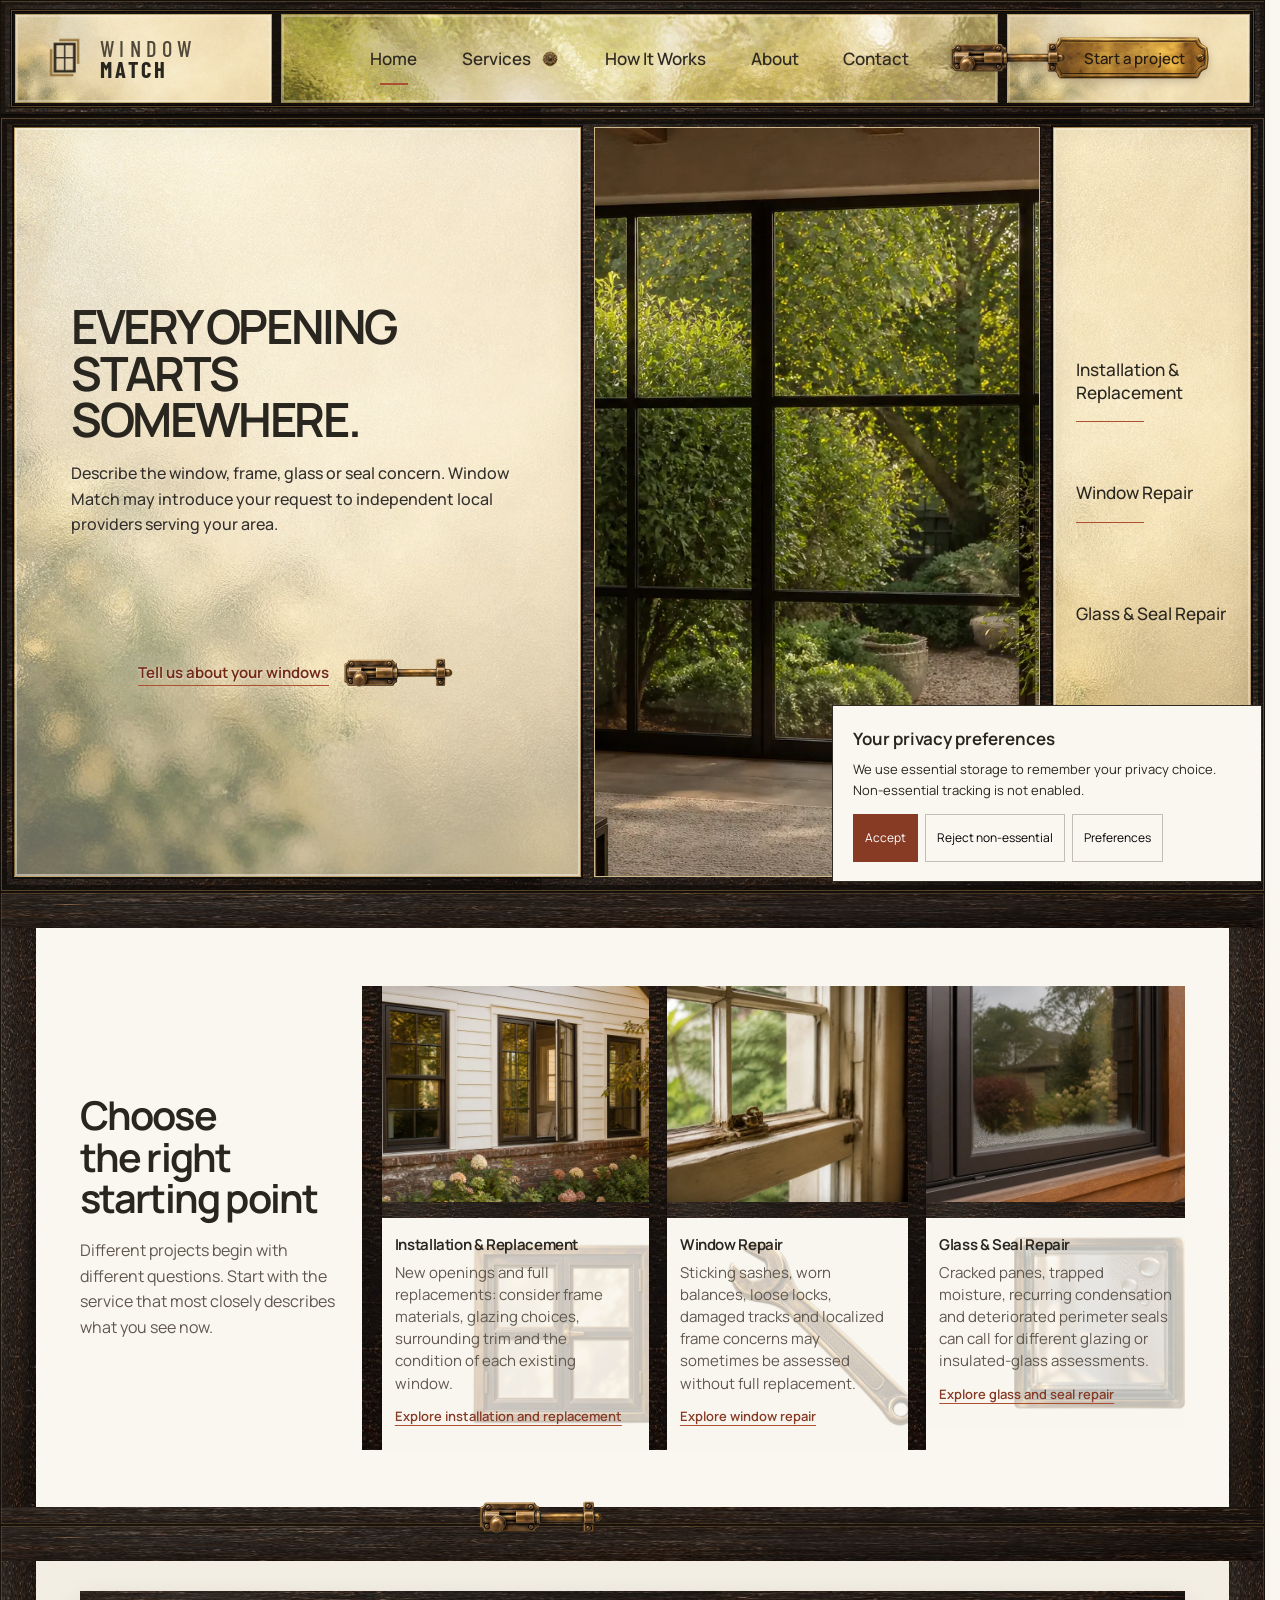
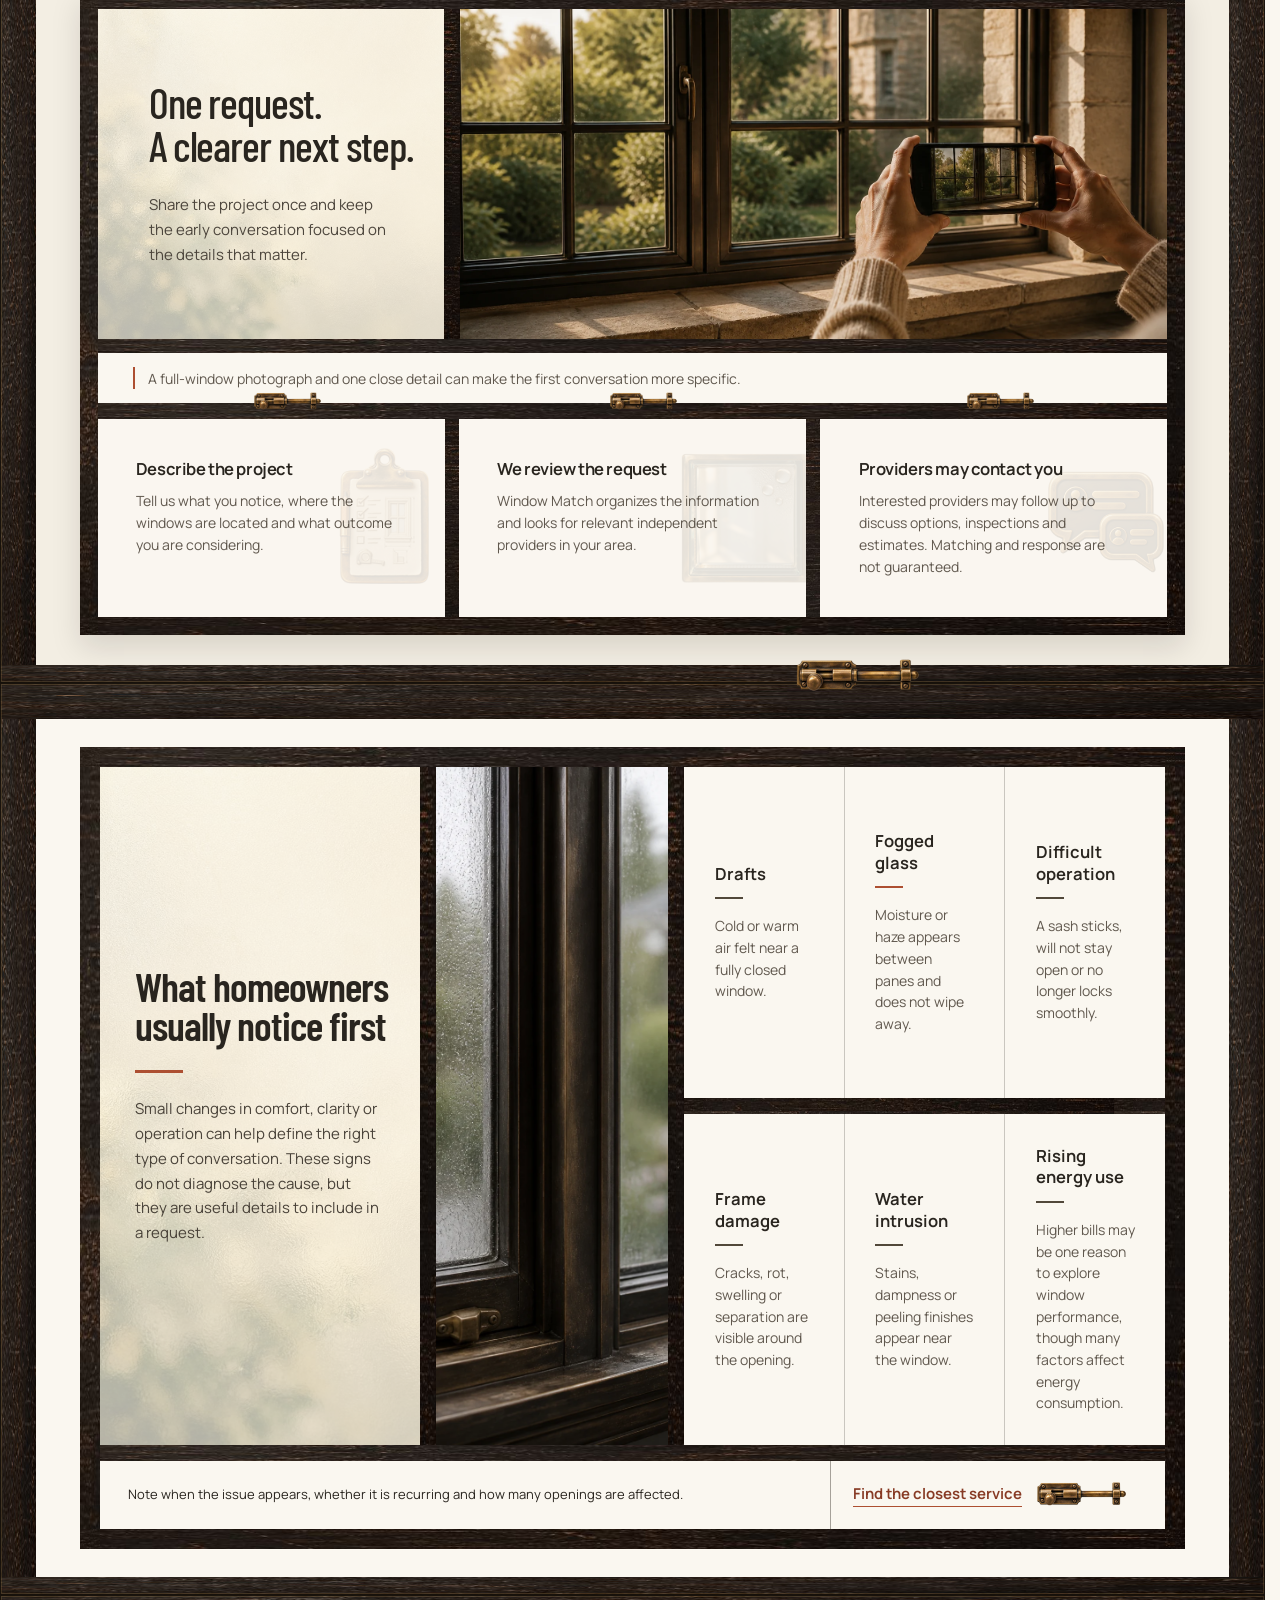
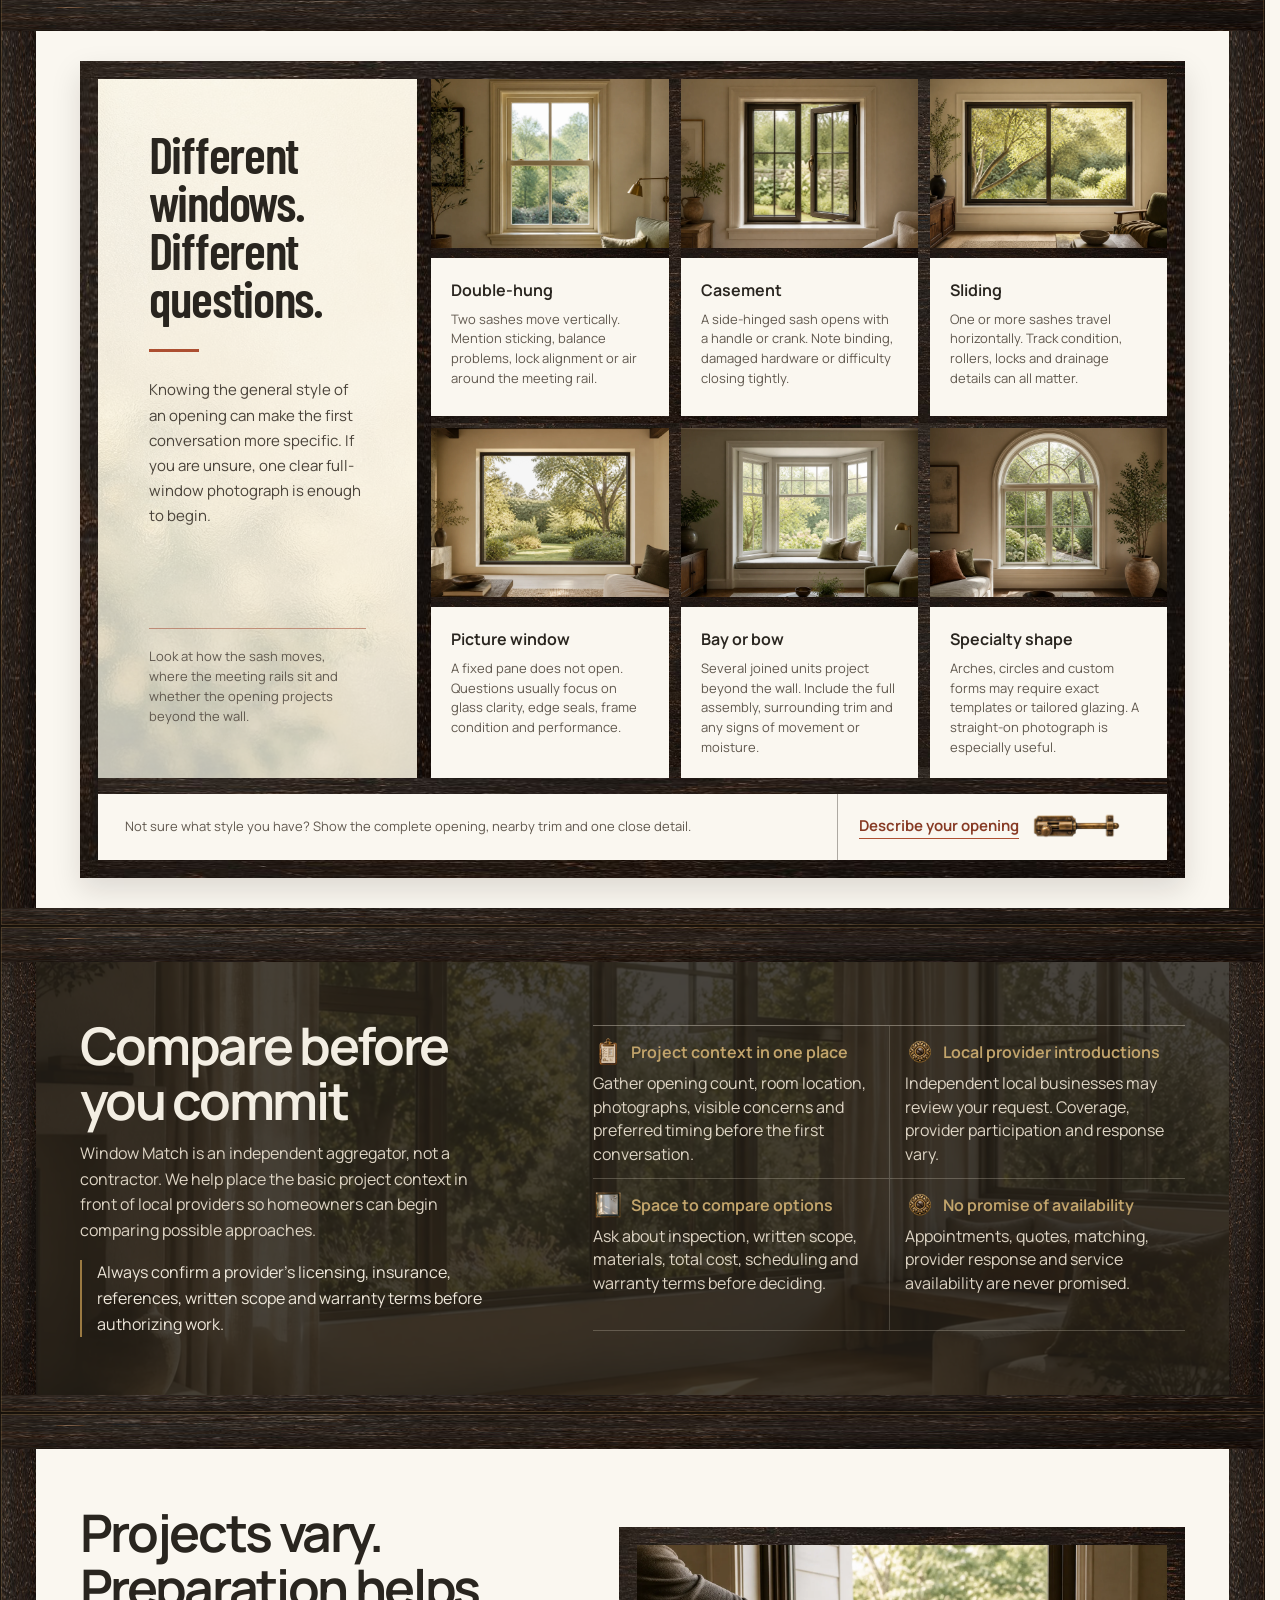
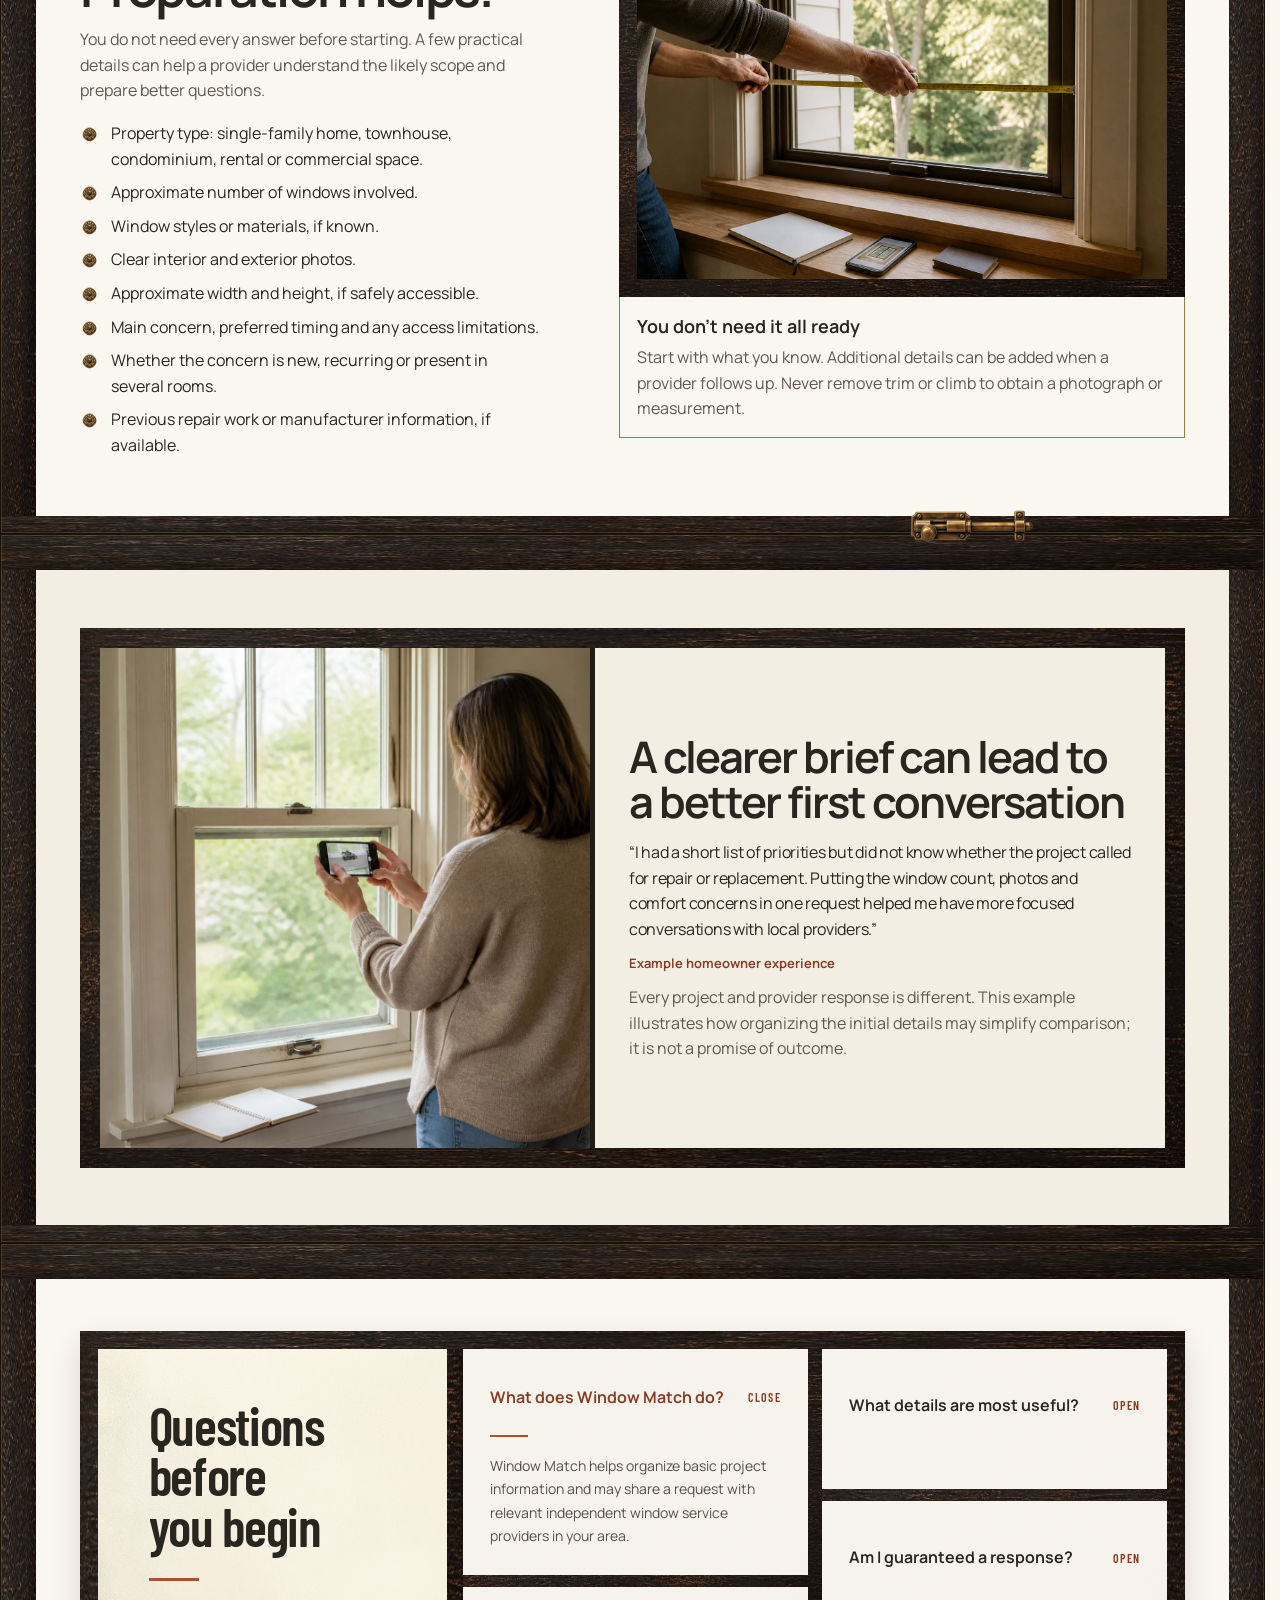
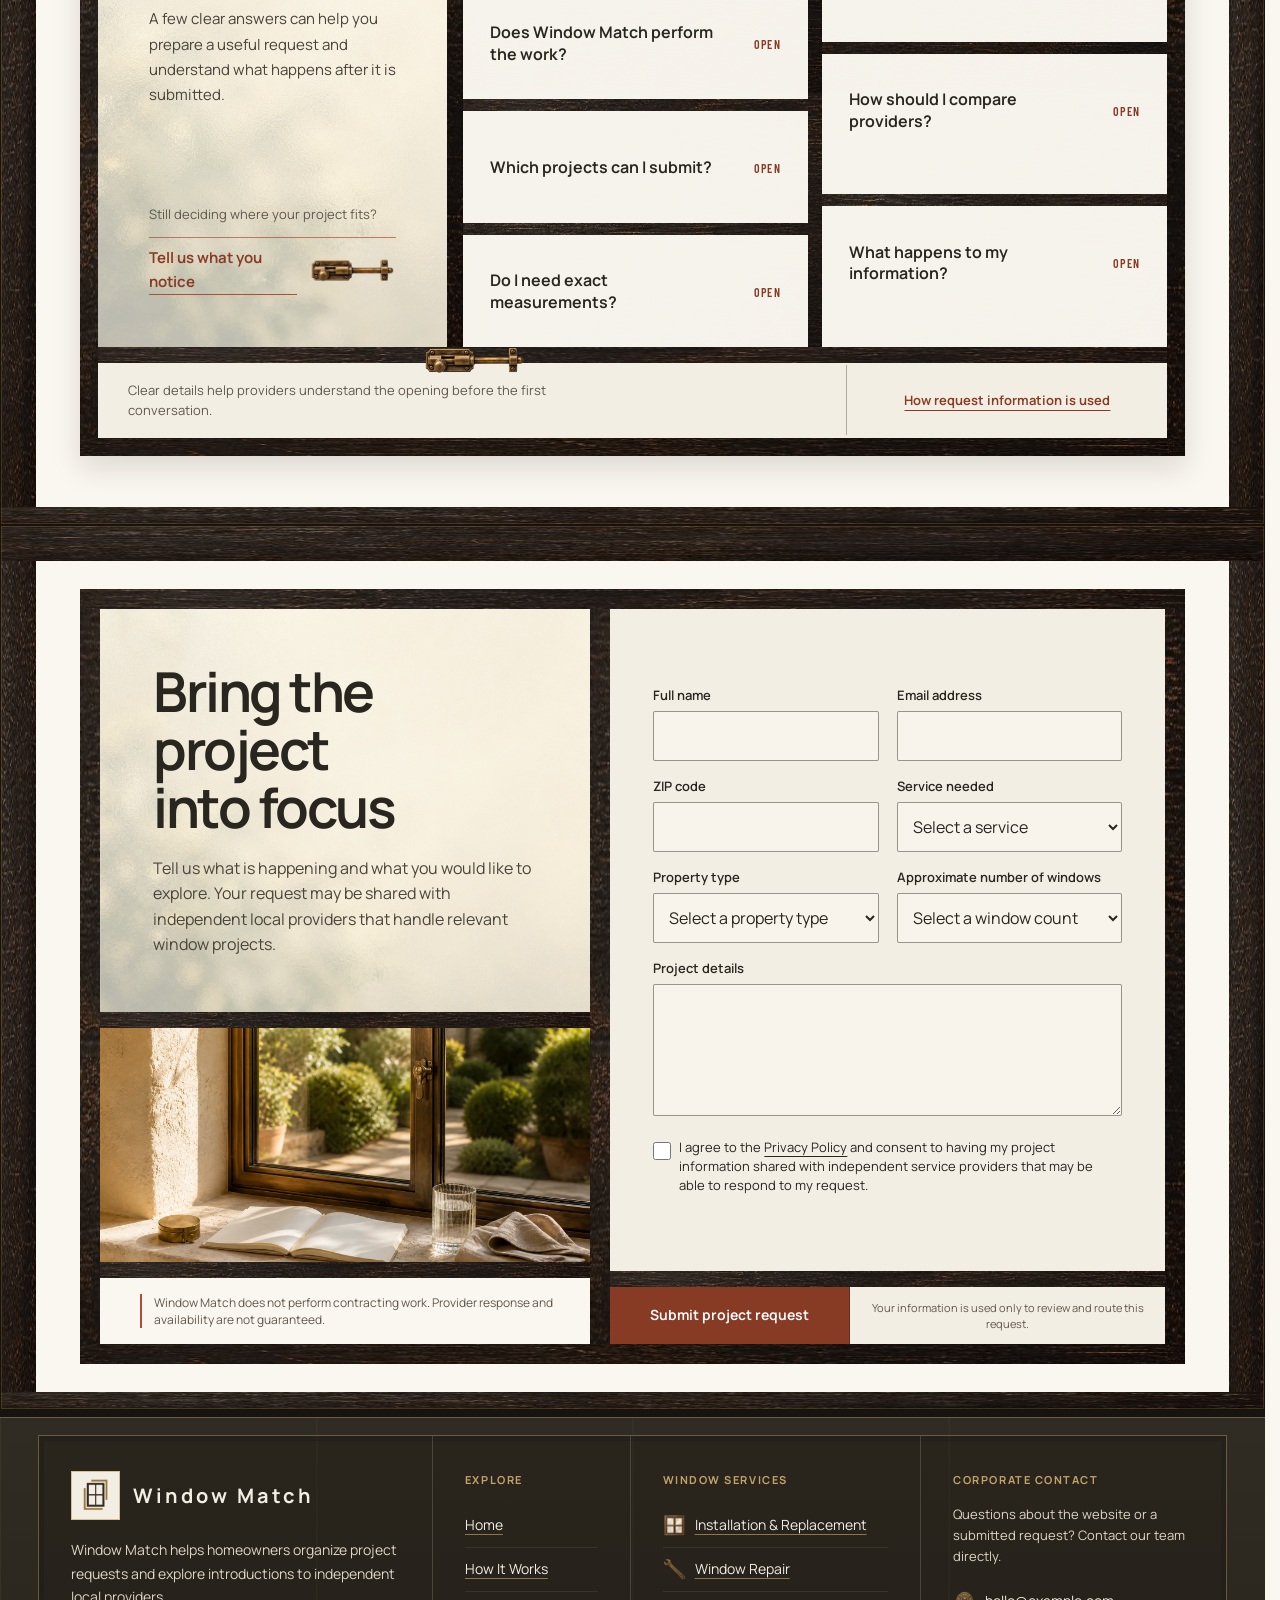
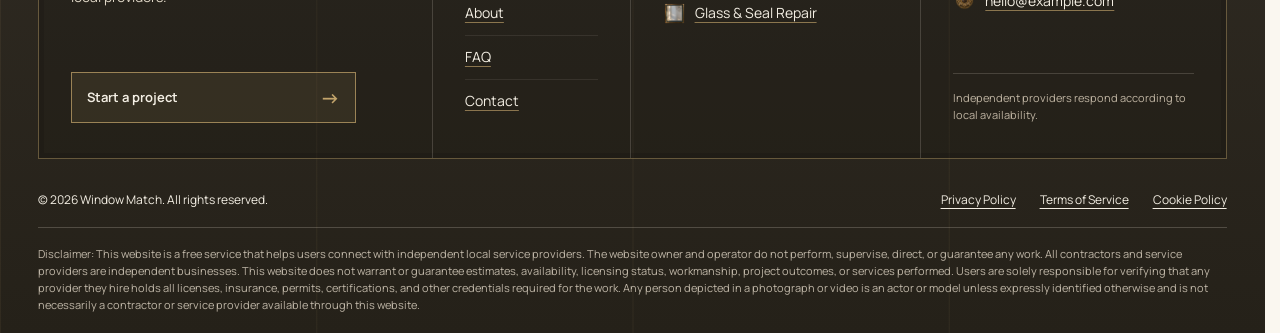
==== index.html @ cc78020c "init" ====
<!doctype html>
<html lang="en">
<head>
  <meta charset="utf-8">
  <meta name="viewport" content="width=device-width, initial-scale=1">
  <meta name="theme-color" content="#faf7f0">
  <title>Window Match | Independent Local Window Project Introductions</title>
  <meta name="description" content="Describe your window installation, repair, glass or seal project and explore introductions to independent local service providers.">
  <meta property="og:type" content="website">
  <meta property="og:title" content="Window Match | Every opening starts somewhere.">
  <meta property="og:description" content="Describe a window project and explore independent local provider introductions.">
  <meta property="og:image" content="img/common/social-card.webp">
  <meta name="twitter:card" content="summary_large_image">
  <meta name="twitter:title" content="Window Match | Every opening starts somewhere.">
  <meta name="twitter:description" content="Describe a window project and explore independent local provider introductions.">
  <meta name="twitter:image" content="img/common/social-card.webp">
  <link rel="preload" href="img/home/hero-window-wall-generated.webp" as="image" fetchpriority="high">
  <link rel="icon" href="img/common/logo-window-match-mark-generated.png" type="image/png">
  <link rel="stylesheet" href="css/bundle.css?v=20260826-10">
  <script src="config/site-config.js?v=20260826-17"></script>
  <script src="js/main.js?v=20260826-17" defer></script>
  <script src="js/animations.js" defer></script>
</head>
<body class="home-page">
  <a class="skip-link" href="#main-content">Skip to content</a>
  <header class="site-header">
    <div class="header-frame">
      <a class="wordmark" href="index.html" aria-label="Window Match home"><img class="wordmark-mark" src="img/common/logo-window-match-mark-generated.png" width="256" height="256" alt="" aria-hidden="true"><span class="wordmark-text"><span>WINDOW</span><span>MATCH</span></span></a>
      <nav class="header-nav" aria-label="Main navigation">
        <a href="index.html" aria-current="page">Home</a>
        <a href="#services">Services</a>
        <a href="#how-it-works">How It Works</a>
        <a href="#about">About</a>
        <a href="#contact">Contact</a>
      </nav>
      <div class="header-project"><a class="project-tab" href="#contact">Start a project<span class="latch" aria-hidden="true"></span></a></div>
      <button class="menu-toggle" type="button" aria-expanded="false" aria-controls="mobile-menu" aria-label="Open or close navigation menu"><span class="menu-label">Menu</span><span class="menu-mark" aria-hidden="true"></span></button>
    </div>
  </header>
  <div id="mobile-menu" class="mobile-menu" hidden>
    <nav aria-label="Mobile navigation">
      <a href="index.html" aria-current="page">Home</a>
      <a href="window-installation-replacement.html">Installation &amp; Replacement</a>
      <a href="window-repair.html">Window Repair</a>
      <a href="glass-seal-repair.html">Glass &amp; Seal Repair</a>
      <a href="#how-it-works">How It Works</a>
      <a href="#about">About</a>
      <a href="#contact">Contact</a>
    </nav>
    <a class="architectural-link" href="#contact"><span class="link-label">Tell us about your windows</span><span class="latch" aria-hidden="true"></span></a>
    <p class="mobile-menu-note">Independent providers. Availability varies by location.</p>
  </div>
  <main id="main-content">
    <section class="home-hero" aria-labelledby="home-hero-title">
      <div class="hero-transom"><img src="img/home/hero-window-wall-generated.webp" width="1536" height="1024" alt="" aria-hidden="true"></div>
      <div class="hero-copy pane--frosted">
        <h1 id="home-hero-title" class="hero-title">Every opening starts somewhere.</h1>
        <p class="hero-description">Describe the window, frame, glass or seal concern. Window Match may introduce your request to independent local providers serving your area.</p>
        <a class="architectural-link hero-cta" href="#contact"><span class="link-label">Tell us about your windows</span><span class="latch" aria-hidden="true"></span></a>
      </div>
      <figure class="hero-photograph"><img src="img/home/hero-window-wall-generated.webp" width="1536" height="1024" alt="Warm residential living room with a broad bronze-framed window wall overlooking a leafy garden" fetchpriority="high"></figure>
      <aside class="hero-services" aria-label="Window project services">
        <a class="hero-service" href="window-installation-replacement.html"><strong>Installation &amp; Replacement</strong><span>Explore new windows, full replacements and openings created during a renovation.</span></a>
        <a class="hero-service" href="window-repair.html"><strong>Window Repair</strong><span>Find help for difficult operation, damaged frames, sashes, locks and hardware.</span></a>
        <a class="hero-service" href="glass-seal-repair.html"><strong>Glass &amp; Seal Repair</strong><span>Explore options for cracked panes, fogged insulated glass and failed seals.</span></a>
        <p class="hero-disclosure">Independent providers. Availability varies by location.</p>
      </aside>
    </section>

    <section id="services" class="editorial-section" aria-labelledby="services-title">
      <div class="container reveal-on-scroll">
        <div class="section-heading">
          <h2 id="services-title" class="section-title">Choose the right starting point</h2>
          <p class="section-intro">Different projects begin with different questions. Start with the service that most closely describes what you see now.</p>
        </div>
        <div class="service-panes">
          <article class="service-pane"><img src="img/services/installation-hero-generated.webp" width="1536" height="1024" alt="Newly installed residential windows with dark frames, finished exterior trim and an open casement sash" loading="lazy"><div class="service-pane-body"><h3>Installation &amp; Replacement</h3><p>New openings and full replacements: consider frame materials, glazing choices, surrounding trim and the condition of each existing window.</p><a class="text-link" href="window-installation-replacement.html">Explore installation and replacement</a></div></article>
          <article class="service-pane"><img src="img/services/repair-hero-generated.webp" width="1536" height="1024" alt="Existing painted timber window sash with worn operating hardware and an aged brass latch" loading="lazy"><div class="service-pane-body"><h3>Window Repair</h3><p>Sticking sashes, worn balances, loose locks, damaged tracks and localized frame concerns may sometimes be assessed without full replacement.</p><a class="text-link" href="window-repair.html">Explore window repair</a></div></article>
          <article class="service-pane"><img src="img/services/glass-hero-generated.webp" width="1536" height="1024" alt="Residential insulated glass unit with visible condensation and moisture along the lower window seal" loading="lazy"><div class="service-pane-body"><h3>Glass &amp; Seal Repair</h3><p>Cracked panes, trapped moisture, recurring condensation and deteriorated perimeter seals can call for different glazing or insulated-glass assessments.</p><a class="text-link" href="glass-seal-repair.html">Explore glass and seal repair</a></div></article>
        </div>
      </div>
      <span class="section-frame-hardware section-frame-hardware--services latch" aria-hidden="true"></span>
    </section>

    <section id="how-it-works" class="editorial-section process-section" aria-labelledby="process-title">
      <div class="container process-layout process-window reveal-on-scroll">
        <div class="process-intro"><h2 id="process-title" class="section-title"><span>One request.</span><span>A clearer next step.</span></h2><p class="section-intro">Share the project once and keep the early conversation focused on the details that matter.</p></div>
        <figure class="process-photo"><img src="img/home/process-window-documentation-generated.webp" width="1885" height="834" alt="Homeowner holding a smartphone horizontally while photographing a dark bronze residential window opening" loading="lazy"></figure>
        <p class="process-context-note">A full-window photograph and one close detail can make the first conversation more specific.</p>
        <div class="process-stages">
          <article class="process-stage"><h3>Describe the project</h3><p>Tell us what you notice, where the windows are located and what outcome you are considering.</p></article>
          <article class="process-stage"><h3>We review the request</h3><p>Window Match organizes the information and looks for relevant independent providers in your area.</p></article>
          <article class="process-stage"><h3>Providers may contact you</h3><p>Interested providers may follow up to discuss options, inspections and estimates. Matching and response are not guaranteed.</p></article>
          <span class="process-hardware process-hardware--one latch" aria-hidden="true"></span><span class="process-hardware process-hardware--two latch" aria-hidden="true"></span><span class="process-hardware process-hardware--three latch" aria-hidden="true"></span>
        </div>
      </div>
      <span class="section-frame-hardware section-frame-hardware--process latch" aria-hidden="true"></span>
    </section>

    <section class="editorial-section concern-section" aria-labelledby="concerns-title">
      <div class="container concern-window reveal-on-scroll">
        <div class="concern-lead"><h2 id="concerns-title" class="section-title"><span>What homeowners</span><span>usually notice first</span></h2><p class="section-intro">Small changes in comfort, clarity or operation can help define the right type of conversation. These signs do not diagnose the cause, but they are useful details to include in a request.</p></div>
        <figure class="concern-photo"><img src="img/home/concern-window-panel-generated.webp" width="1024" height="1536" alt="Older dark bronze residential casement window with light condensation, faint glazing haze, worn frame edges and an aged brass latch" loading="lazy"></figure>
        <div class="concern-grid"><article class="concern-item"><h3>Drafts</h3><p>Cold or warm air felt near a fully closed window.</p></article><article class="concern-item"><h3>Fogged glass</h3><p>Moisture or haze appears between panes and does not wipe away.</p></article><article class="concern-item"><h3>Difficult operation</h3><p>A sash sticks, will not stay open or no longer locks smoothly.</p></article><article class="concern-item"><h3>Frame damage</h3><p>Cracks, rot, swelling or separation are visible around the opening.</p></article><article class="concern-item"><h3>Water intrusion</h3><p>Stains, dampness or peeling finishes appear near the window.</p></article><article class="concern-item"><h3>Rising energy use</h3><p>Higher bills may be one reason to explore window performance, though many factors affect energy consumption.</p></article></div>
        <div class="concern-bottom"><p class="concern-context-note">Note when the issue appears, whether it is recurring and how many openings are affected.</p><a class="architectural-link concern-link" href="#services"><span class="link-label">Find the closest service</span><span class="latch" aria-hidden="true"></span></a></div>
      </div>
    </section>

    <section class="editorial-section window-styles-section" aria-labelledby="window-styles-title">
      <div class="container window-styles-window reveal-on-scroll">
        <div class="window-styles-intro">
          <div><h2 id="window-styles-title" class="section-title">Different windows. Different questions.</h2><p class="section-intro">Knowing the general style of an opening can make the first conversation more specific. If you are unsure, one clear full-window photograph is enough to begin.</p></div>
          <p class="window-styles-hint">Look at how the sash moves, where the meeting rails sit and whether the opening projects beyond the wall.</p>
        </div>
        <div class="window-styles-grid" aria-label="Common residential window styles">
          <article class="window-style-card"><figure><img src="img/home/window-style-double-hung-generated.webp" width="1456" height="1088" alt="Traditional double-hung residential window with upper and lower vertically sliding sashes" loading="lazy"></figure><div class="window-style-copy"><h3>Double-hung</h3><p>Two sashes move vertically. Mention sticking, balance problems, lock alignment or air around the meeting rail.</p></div></article>
          <article class="window-style-card"><figure><img src="img/home/window-style-casement-generated.webp" width="1456" height="1088" alt="Dark bronze casement window with a side-hinged sash opened outward" loading="lazy"></figure><div class="window-style-copy"><h3>Casement</h3><p>A side-hinged sash opens with a handle or crank. Note binding, damaged hardware or difficulty closing tightly.</p></div></article>
          <article class="window-style-card"><figure><img src="img/home/window-style-sliding-generated.webp" width="1456" height="1088" alt="Wide horizontal sliding residential window with two side-by-side sashes" loading="lazy"></figure><div class="window-style-copy"><h3>Sliding</h3><p>One or more sashes travel horizontally. Track condition, rollers, locks and drainage details can all matter.</p></div></article>
          <article class="window-style-card"><figure><img src="img/home/window-style-picture-generated.webp" width="1456" height="1088" alt="Large fixed picture window with an uninterrupted central pane and slim dark frame" loading="lazy"></figure><div class="window-style-copy"><h3>Picture window</h3><p>A fixed pane does not open. Questions usually focus on glass clarity, edge seals, frame condition and performance.</p></div></article>
          <article class="window-style-card"><figure><img src="img/home/window-style-bay-generated.webp" width="1456" height="1088" alt="Three-panel bay window projecting outward and forming an interior window seat" loading="lazy"></figure><div class="window-style-copy"><h3>Bay or bow</h3><p>Several joined units project beyond the wall. Include the full assembly, surrounding trim and any signs of movement or moisture.</p></div></article>
          <article class="window-style-card"><figure><img src="img/home/window-style-specialty-generated.webp" width="1456" height="1088" alt="Large arched specialty window with a semicircular upper section" loading="lazy"></figure><div class="window-style-copy"><h3>Specialty shape</h3><p>Arches, circles and custom forms may require exact templates or tailored glazing. A straight-on photograph is especially useful.</p></div></article>
        </div>
        <div class="window-styles-bottom"><p>Not sure what style you have? Show the complete opening, nearby trim and one close detail.</p><a class="architectural-link window-styles-link" href="#contact"><span class="link-label">Describe your opening</span><span class="latch" aria-hidden="true"></span></a></div>
      </div>
    </section>

    <section id="about" class="editorial-section about-section" aria-labelledby="about-title">
      <div class="about-parallax" aria-hidden="true"><img src="img/home/about-parallax-generated.webp" width="1536" height="1024" alt="" loading="lazy" decoding="async"></div>
      <div class="container about-layout reveal-on-scroll">
        <div class="about-copy"><h2 id="about-title" class="section-title">Compare before you commit</h2><p class="section-intro">Window Match is an independent aggregator, not a contractor. We help place the basic project context in front of local providers so homeowners can begin comparing possible approaches.</p><p class="trust-note">Always confirm a provider’s licensing, insurance, references, written scope and warranty terms before authorizing work.</p></div>
        <div class="value-list"><article class="value-item"><h3>Project context in one place</h3><p>Gather opening count, room location, photographs, visible concerns and preferred timing before the first conversation.</p></article><article class="value-item"><h3>Local provider introductions</h3><p>Independent local businesses may review your request. Coverage, provider participation and response vary.</p></article><article class="value-item"><h3>Space to compare options</h3><p>Ask about inspection, written scope, materials, total cost, scheduling and warranty terms before deciding.</p></article><article class="value-item"><h3>No promise of availability</h3><p>Appointments, quotes, matching, provider response and service availability are never promised.</p></article></div>
      </div>
    </section>

    <section class="editorial-section" aria-labelledby="preparation-title">
      <div class="container preparation-layout reveal-on-scroll">
        <div class="preparation-copy"><h2 id="preparation-title" class="section-title">Projects vary. Preparation helps.</h2><p class="section-intro">You do not need every answer before starting. A few practical details can help a provider understand the likely scope and prepare better questions.</p><ul class="preparation-list"><li>Property type: single-family home, townhouse, condominium, rental or commercial space.</li><li>Approximate number of windows involved.</li><li>Window styles or materials, if known.</li><li>Clear interior and exterior photos.</li><li>Approximate width and height, if safely accessible.</li><li>Main concern, preferred timing and any access limitations.</li><li>Whether the concern is new, recurring or present in several rooms.</li><li>Previous repair work or manufacturer information, if available.</li></ul></div>
        <div class="preparation-visual"><figure class="preparation-image"><img src="img/home/project-preparation-generated.webp" width="1536" height="1024" alt="Homeowner measuring a residential window opening with a tape measure while project notes, a window photograph and a finish sample rest on the sill" loading="lazy"></figure><aside class="preparation-callout"><h3>You don’t need it all ready</h3><p>Start with what you know. Additional details can be added when a provider follows up. Never remove trim or climb to obtain a photograph or measurement.</p></aside></div>
      </div>
      <span class="section-frame-hardware section-frame-hardware--preparation latch" aria-hidden="true"></span>
    </section>

    <section class="editorial-section story-section" aria-labelledby="story-title">
      <div class="container story-layout reveal-on-scroll"><figure class="story-image"><img src="img/home/homeowner-perspective-generated.webp" width="1402" height="1122" alt="Homeowner photographing the sash and latch of an existing residential window while preparing details for a repair or replacement conversation" loading="lazy"></figure><div class="story-content"><h2 id="story-title" class="section-title">A clearer brief can lead to a better first conversation</h2><blockquote>“I had a short list of priorities but did not know whether the project called for repair or replacement. Putting the window count, photos and comfort concerns in one request helped me have more focused conversations with local providers.”</blockquote><p class="story-attribution">Example homeowner experience</p><p class="story-disclaimer">Every project and provider response is different. This example illustrates how organizing the initial details may simplify comparison; it is not a promise of outcome.</p></div></div>
    </section>

    <section id="faq" class="editorial-section faq-section" aria-labelledby="faq-title">
      <div class="container faq-window reveal-on-scroll">
        <div class="faq-intro">
          <div>
            <h2 id="faq-title" class="section-title">Questions before you begin</h2>
            <p class="section-intro">A few clear answers can help you prepare a useful request and understand what happens after it is submitted.</p>
          </div>
          <div class="faq-intro-footer">
            <p>Still deciding where your project fits?</p>
            <a class="architectural-link faq-contact-link" href="#contact"><span class="link-label">Tell us what you notice</span><span class="latch" aria-hidden="true"></span></a>
          </div>
        </div>
        <div class="faq-list" aria-label="Frequently asked questions">
          <div class="faq-column">
            <details open>
              <summary><span>What does Window Match do?</span><span class="faq-state" aria-hidden="true"><span class="faq-state-open">Open</span><span class="faq-state-close">Close</span></span></summary>
              <div class="faq-answer"><div class="faq-answer-inner"><p>Window Match helps organize basic project information and may share a request with relevant independent window service providers in your area.</p></div></div>
            </details>
            <details>
              <summary><span>Does Window Match perform the work?</span><span class="faq-state" aria-hidden="true"><span class="faq-state-open">Open</span><span class="faq-state-close">Close</span></span></summary>
              <div class="faq-answer"><div class="faq-answer-inner"><p>No. Window Match is an independent aggregator, not a contractor. Any inspection, estimate, agreement or work is handled directly by an independent provider.</p></div></div>
            </details>
            <details>
              <summary><span>Which projects can I submit?</span><span class="faq-state" aria-hidden="true"><span class="faq-state-open">Open</span><span class="faq-state-close">Close</span></span></summary>
              <div class="faq-answer"><div class="faq-answer-inner"><p>You can describe installation and replacement projects, operational repairs, frame or hardware concerns, and glass or seal issues. Choose “Not sure” if the right service is unclear.</p></div></div>
            </details>
            <details>
              <summary><span>Do I need exact measurements?</span><span class="faq-state" aria-hidden="true"><span class="faq-state-open">Open</span><span class="faq-state-close">Close</span></span></summary>
              <div class="faq-answer"><div class="faq-answer-inner"><p>No. An approximate window count, the room or elevation, clear photographs and a description of the concern are enough to start. Only measure when the opening is safely accessible.</p></div></div>
            </details>
          </div>
          <div class="faq-column">
            <details>
              <summary><span>What details are most useful?</span><span class="faq-state" aria-hidden="true"><span class="faq-state-open">Open</span><span class="faq-state-close">Close</span></span></summary>
              <div class="faq-answer"><div class="faq-answer-inner"><p>Include what you see or feel, how many openings are affected, whether the issue is recurring, the property type, preferred timing and any useful photographs.</p></div></div>
            </details>
            <details>
              <summary><span>Am I guaranteed a response?</span><span class="faq-state" aria-hidden="true"><span class="faq-state-open">Open</span><span class="faq-state-close">Close</span></span></summary>
              <div class="faq-answer"><div class="faq-answer-inner"><p>No. Provider participation, coverage, availability and response vary by project and location. Submitting a request does not guarantee a match, appointment or estimate.</p></div></div>
            </details>
            <details>
              <summary><span>How should I compare providers?</span><span class="faq-state" aria-hidden="true"><span class="faq-state-open">Open</span><span class="faq-state-close">Close</span></span></summary>
              <div class="faq-answer"><div class="faq-answer-inner"><p>Ask each provider about licensing, insurance, references, written scope, materials, total cost, scheduling and warranty terms before authorizing work.</p></div></div>
            </details>
            <details>
              <summary><span>What happens to my information?</span><span class="faq-state" aria-hidden="true"><span class="faq-state-open">Open</span><span class="faq-state-close">Close</span></span></summary>
              <div class="faq-answer"><div class="faq-answer-inner"><p>Your request is used to review and route the project and may be shared with independent providers that could respond. See the Privacy Policy for full details.</p></div></div>
            </details>
          </div>
        </div>
        <div class="faq-bottom"><p>Clear details help providers understand the opening before the first conversation.</p><a href="privacy.html">How request information is used</a></div>
        <span class="faq-mullion-hardware latch" aria-hidden="true"></span>
      </div>
    </section>

    <section id="contact" class="editorial-section" aria-labelledby="contact-title">
      <div class="container contact-layout reveal-on-scroll">
        <div class="contact-copy">
          <div class="contact-copy-pane">
            <h2 id="contact-title" class="section-title">Bring the project into focus</h2>
            <p class="section-intro">Tell us what is happening and what you would like to explore. Your request may be shared with independent local providers that handle relevant window projects.</p>
          </div>
          <figure class="contact-photo">
            <img src="img/home/contact-window-project-generated.webp" width="1680" height="945" alt="Warm bronze-framed residential window with an open project notebook, brass tape measure and clear glass arranged on the sunlit sill" loading="lazy">
          </figure>
          <p class="contact-support">Window Match does not perform contracting work. Provider response and availability are not guaranteed.</p>
        </div>
        <div class="contact-form-pane">
          <form class="request-form" action="handler.php" method="post">
            <input type="hidden" name="form_started_at" value="">
            <input type="hidden" name="source_page" value="/index.html">
            <div class="visually-hidden" aria-hidden="true"><label for="home-company-website">Leave this field empty</label><input id="home-company-website" type="text" name="company_website" tabindex="-1" autocomplete="off"></div>
            <div class="form-grid">
              <div class="field"><label for="home-full-name">Full name</label><input id="home-full-name" name="full_name" type="text" autocomplete="name" maxlength="120" minlength="2" required><span id="home-name-error" class="field-error" data-error-for="full_name"></span></div>
              <div class="field"><label for="home-email">Email address</label><input id="home-email" name="email" type="email" autocomplete="email" maxlength="254" required><span id="home-email-error" class="field-error" data-error-for="email"></span></div>
              <div class="field"><label for="home-zip">ZIP code</label><input id="home-zip" name="zip_code" type="text" inputmode="numeric" autocomplete="postal-code" pattern="[0-9]{5}" maxlength="5" required><span id="home-zip-error" class="field-error" data-error-for="zip_code"></span></div>
              <div class="field"><label for="home-service">Service needed</label><select id="home-service" name="service_needed" required><option value="">Select a service</option><option value="Window Installation &amp; Replacement">Installation &amp; Replacement</option><option value="Window Repair">Window Repair</option><option value="Glass &amp; Seal Repair">Glass &amp; Seal Repair</option><option value="Not sure">Not sure</option></select><span id="home-service-error" class="field-error" data-error-for="service_needed"></span></div>
              <div class="field"><label for="home-property">Property type</label><select id="home-property" name="property_type" required><option value="">Select a property type</option><option>Single-family home</option><option>Townhouse</option><option>Condominium</option><option>Rental property</option><option>Commercial property</option><option>Other</option></select><span id="home-property-error" class="field-error" data-error-for="property_type"></span></div>
              <div class="field"><label for="home-window-count">Approximate number of windows</label><select id="home-window-count" name="window_count" required><option value="">Select a window count</option><option value="1">1</option><option value="2-5">2–5</option><option value="6-10">6–10</option><option value="More than 10">More than 10</option><option value="Not sure">Not sure</option></select><span id="home-count-error" class="field-error" data-error-for="window_count"></span></div>
              <div class="field field--wide"><label for="home-details">Project details</label><textarea id="home-details" name="project_details" maxlength="3000" minlength="15" required></textarea><span id="home-details-error" class="field-error" data-error-for="project_details"></span></div>
              <div class="field field--wide"><div class="consent-field"><input id="home-consent" name="consent" type="checkbox" value="yes" required><label for="home-consent">I agree to the <a href="privacy.html">Privacy Policy</a> and consent to having my project information shared with independent service providers that may be able to respond to my request.</label></div><span id="home-consent-error" class="field-error" data-error-for="consent"></span></div>
              <div class="field field--wide"><p class="form-status" role="status" aria-live="polite" hidden></p></div>
            </div>
            <div class="contact-action-row"><button class="submit-button" type="submit">Submit project request</button><p class="contact-privacy-note">Your information is used only to review and route this request.</p></div>
          </form>
        </div>
      </div>
    </section>
  </main>

<footer class="site-footer"><div class="container footer-main"><div><p class="footer-brand"><img class="footer-brand-mark" src="img/common/logo-window-match-mark-generated.png" width="256" height="256" alt="" aria-hidden="true"><span data-config="siteName">Window Match</span></p><p class="footer-description" data-config="footerDescription">Window Match helps homeowners organize window project requests and explore introductions to independent local providers.</p></div><div><h2 class="footer-heading">Explore</h2><ul class="footer-links"><li><a href="index.html">Home</a></li><li><a href="#how-it-works">How It Works</a></li><li><a href="#about">About</a></li><li><a href="#faq">FAQ</a></li><li><a href="#contact">Contact</a></li></ul></div><div><h2 class="footer-heading">Window services</h2><ul class="footer-links"><li><a href="window-installation-replacement.html">Installation &amp; Replacement</a></li><li><a href="window-repair.html">Window Repair</a></li><li><a href="glass-seal-repair.html">Glass &amp; Seal Repair</a></li></ul></div><div class="footer-contact"><h2 class="footer-heading">Corporate contact</h2><a href="mailto:hello@example.com" data-config-email>hello@example.com</a></div></div><div class="container footer-bottom"><p data-config="copyrightText">© 2026 Window Match. All rights reserved.</p><nav class="footer-legal" aria-label="Legal navigation"><a href="privacy.html">Privacy Policy</a><a href="terms.html">Terms of Service</a><a href="cookie-policy.html">Cookie Policy</a></nav><p class="footer-disclosure" data-config="aggregatorDisclosure">Disclaimer: This website is a free service that helps users connect with independent local service providers. The website owner and operator do not perform, supervise, direct, or guarantee any work. All contractors and service providers are independent businesses. This website does not warrant or guarantee estimates, availability, licensing status, workmanship, project outcomes, or services performed. Users are solely responsible for verifying that any provider they hire holds all licenses, insurance, permits, certifications, and other credentials required for the work. Any person depicted in a photograph or video is an actor or model unless expressly identified otherwise and is not necessarily a contractor or service provider available through this website.</p></div></footer>
  <aside class="cookie-banner" aria-labelledby="cookie-title" hidden><h2 id="cookie-title">Your privacy preferences</h2><p>We use essential storage to remember your privacy choice. Non-essential tracking is not enabled.</p><div class="cookie-actions"><button class="cookie-accept" type="button" data-cookie-choice="accepted-essential">Accept</button><button type="button" data-cookie-choice="essential-only">Reject non-essential</button><button type="button" data-cookie-choice="preferences-essential">Preferences</button></div></aside>
</body>
</html>
---- css/bundle.css ----
@import url("base.css");
@import url("animations.css");
@import url("pages/home.css");
@import url("pages/service.css");
@import url("pages/legal.css");
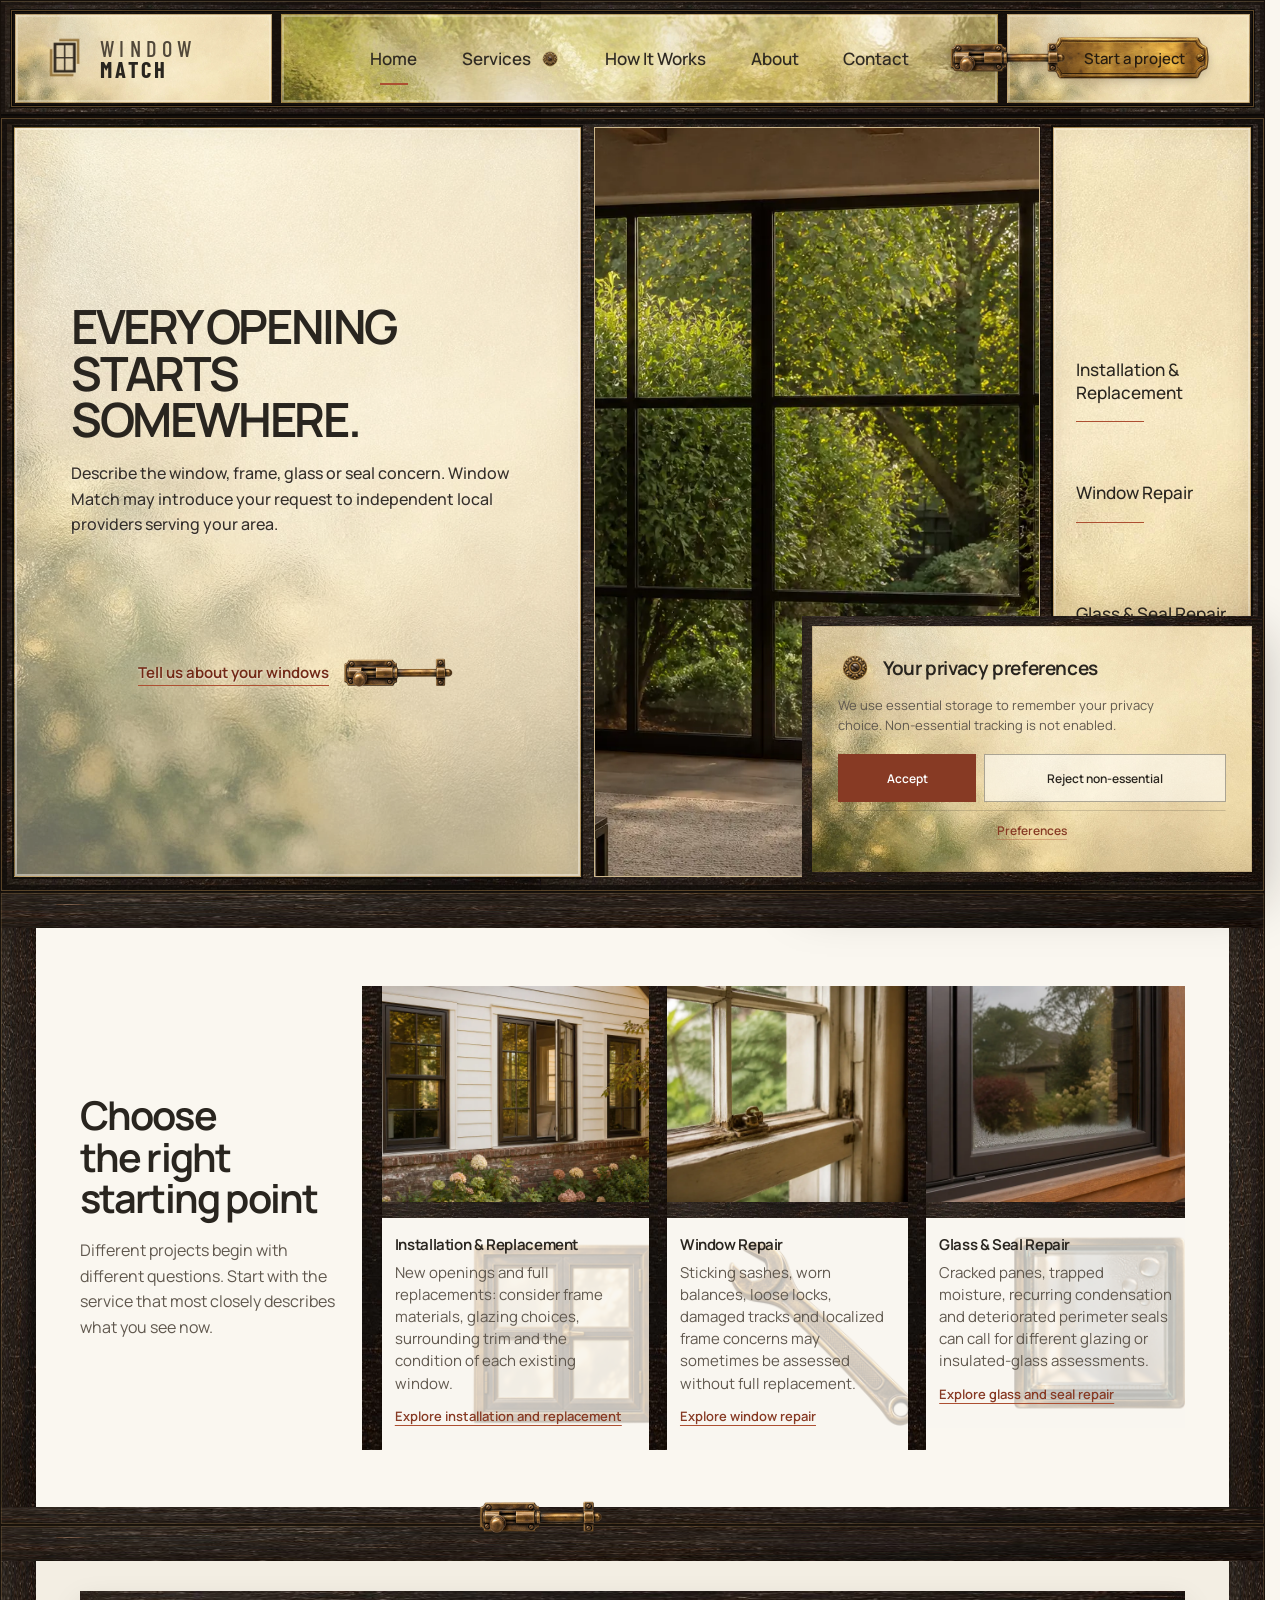
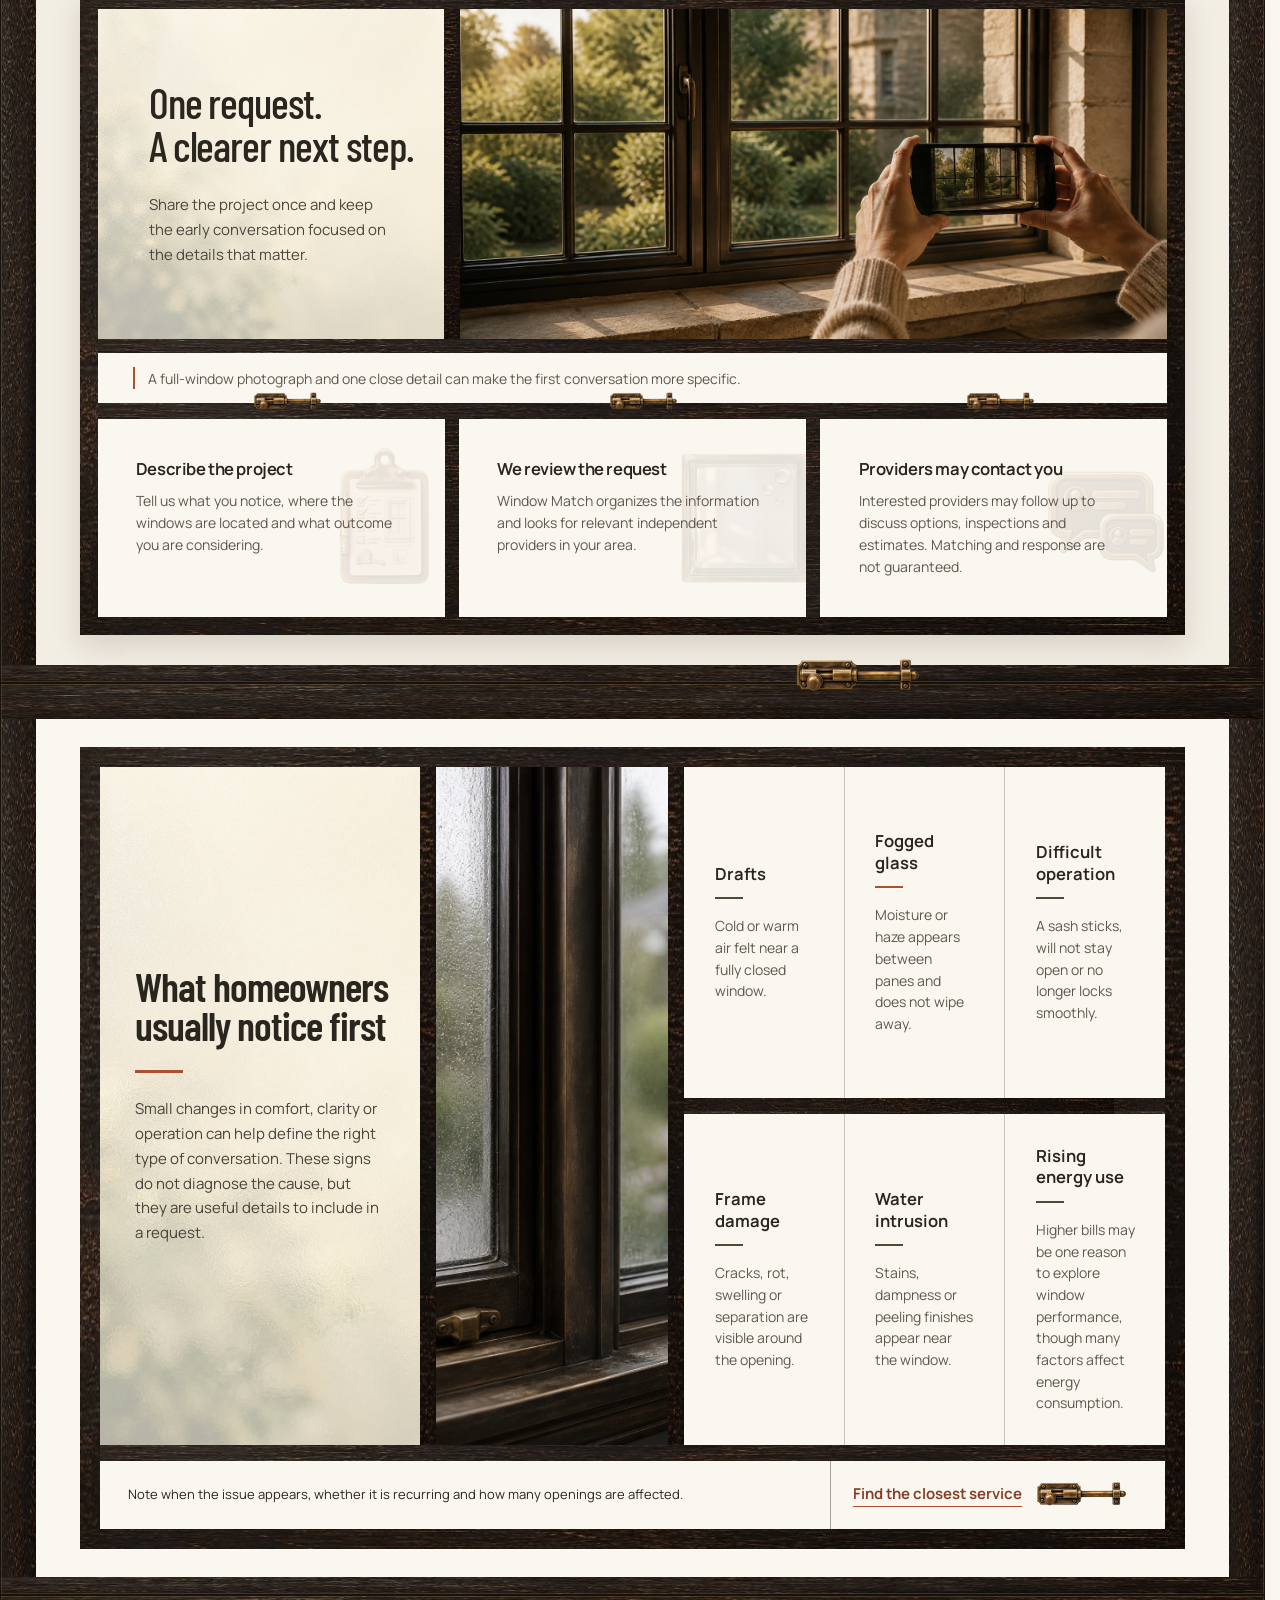
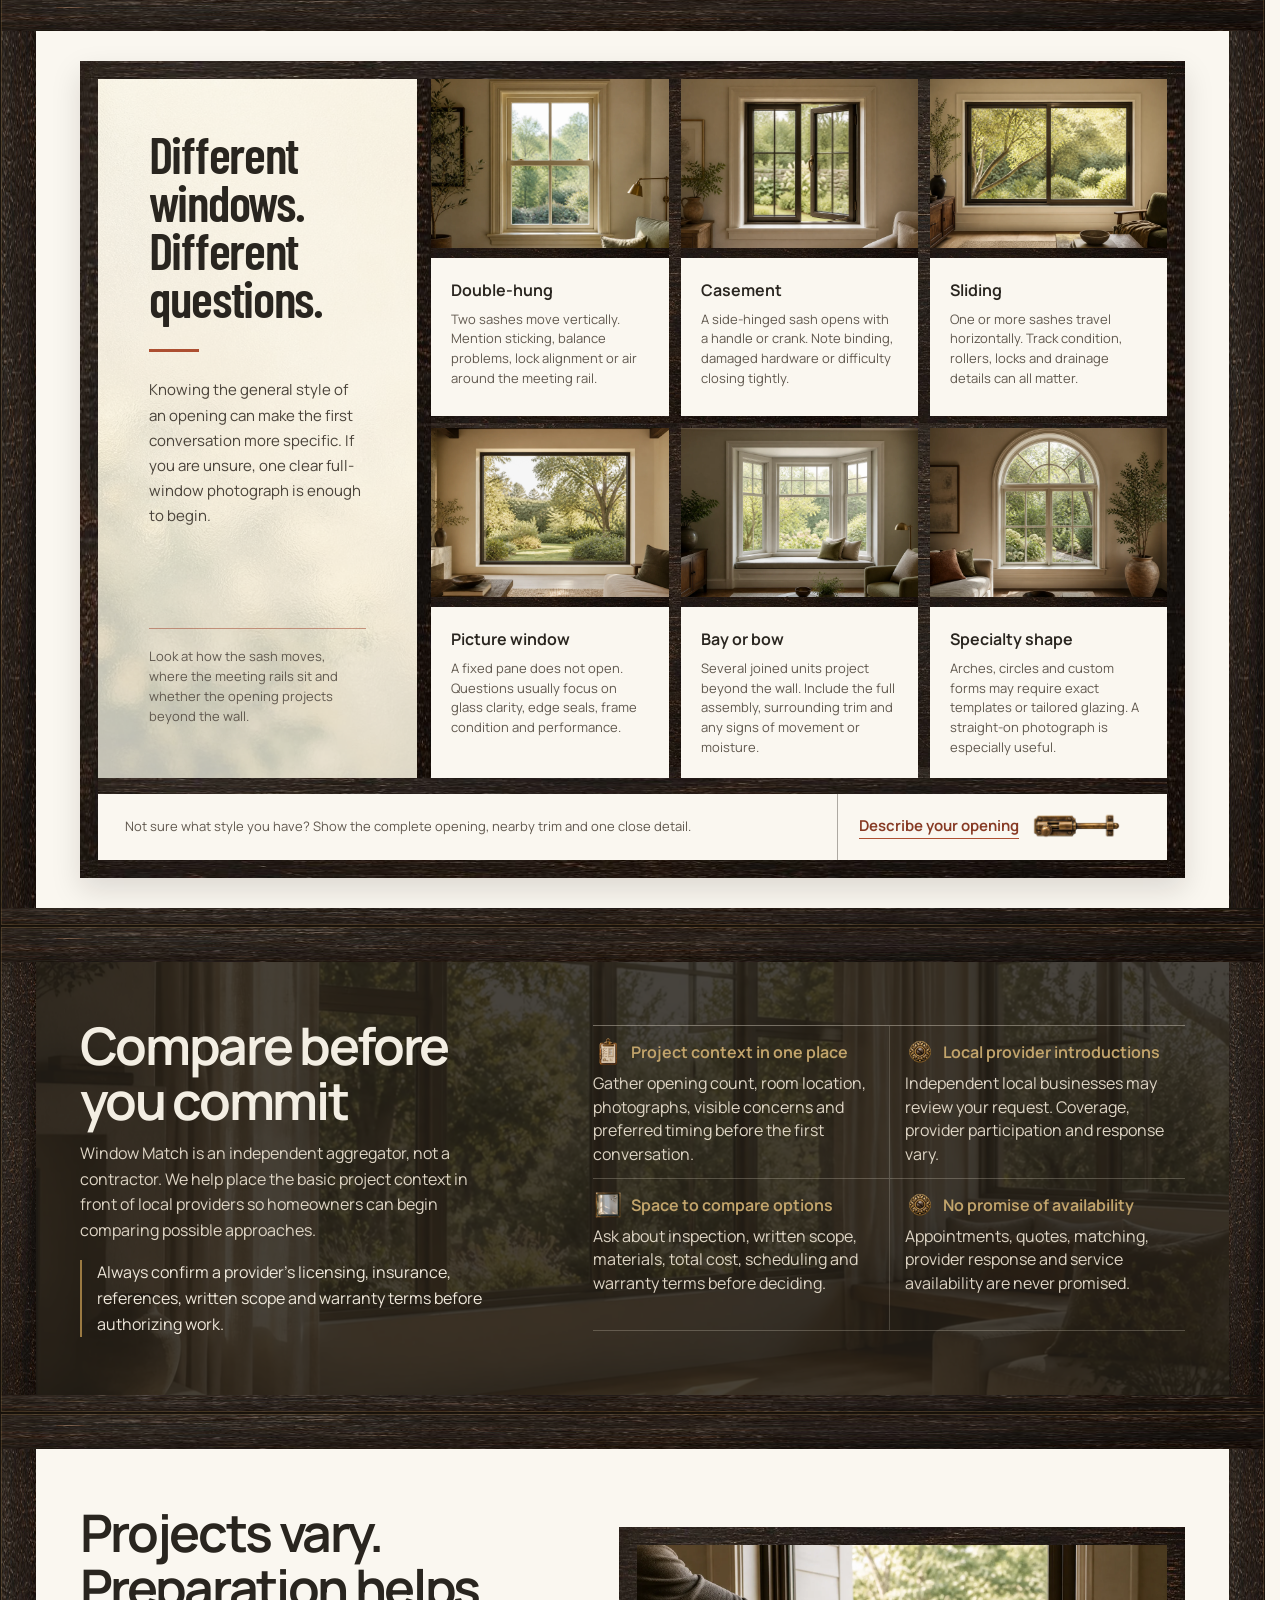
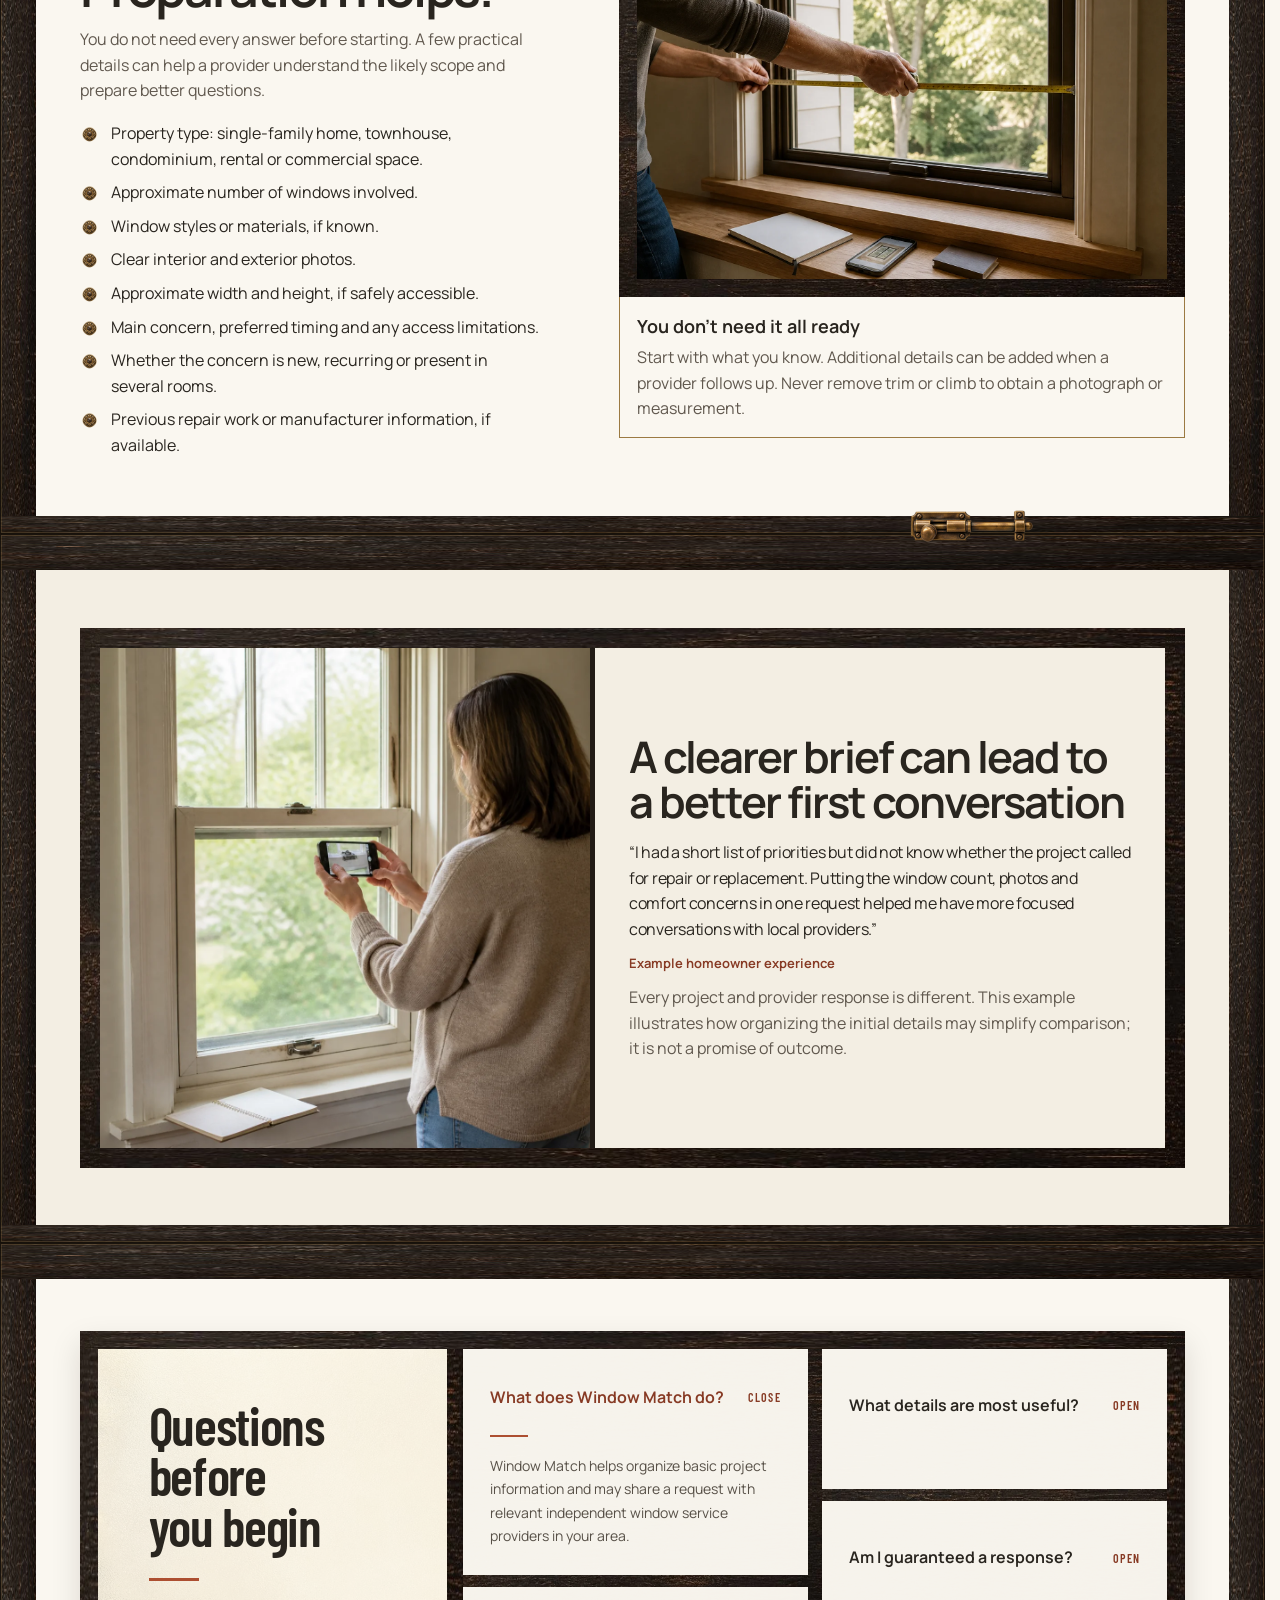
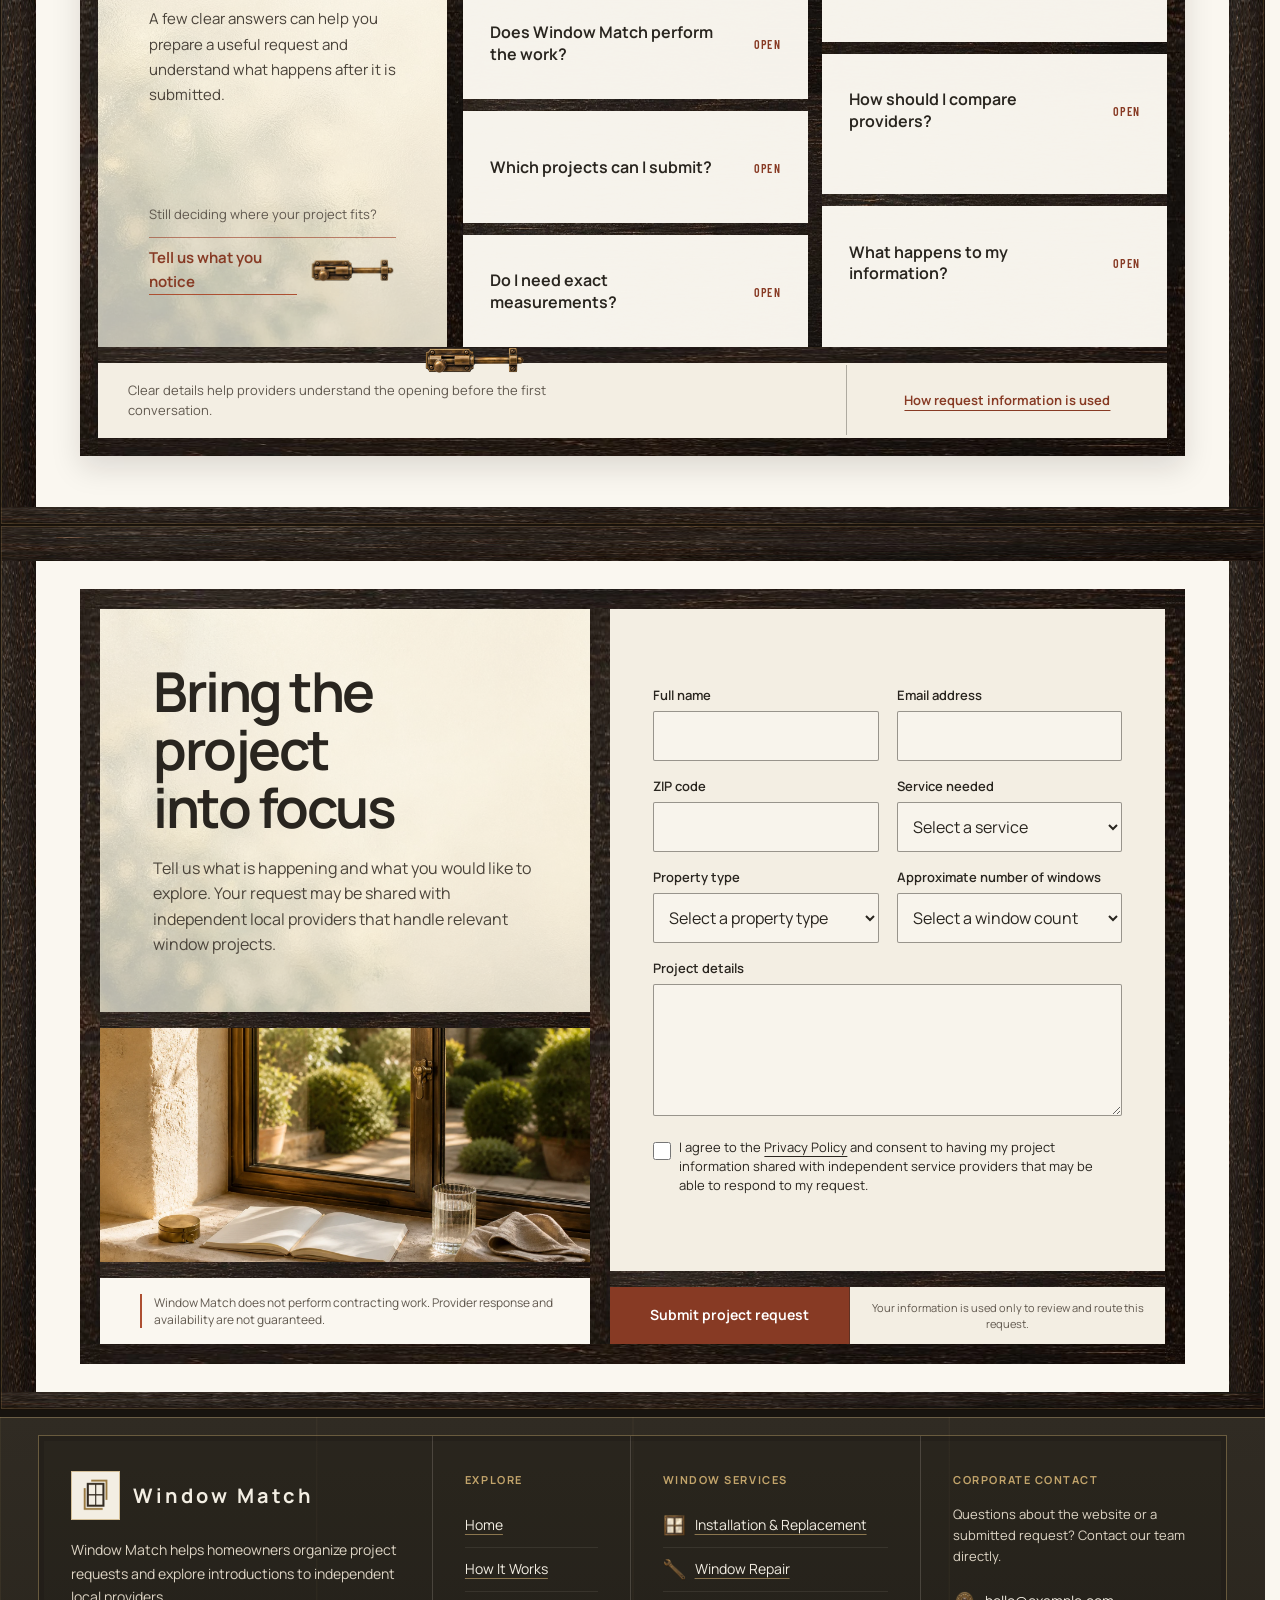
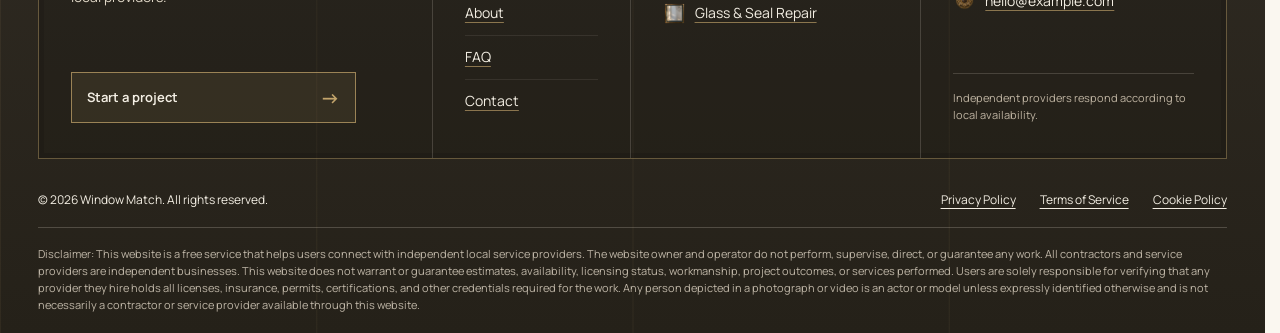
==== commit 59c2fecf: "last upd" ====
--- a/index.html
+++ b/index.html
@@ -15,17 +15,17 @@
   <meta name="twitter:description" content="Describe a window project and explore independent local provider introductions.">
   <meta name="twitter:image" content="img/common/social-card.webp">
   <link rel="preload" href="img/home/hero-window-wall-generated.webp" as="image" fetchpriority="high">
-  <link rel="icon" href="img/common/logo-window-match-mark-generated.png" type="image/png">
-  <link rel="stylesheet" href="css/bundle.css?v=20260826-10">
-  <script src="config/site-config.js?v=20260826-17"></script>
-  <script src="js/main.js?v=20260826-17" defer></script>
+  <link rel="icon" href="img/common/logo-window-match-mark-generated.webp" type="image/webp">
+  <link rel="stylesheet" href="css/bundle.css?v=20260826-18">
+  <script src="config/site-config.js?v=20260826-18"></script>
+  <script src="js/main.js?v=20260826-20" defer></script>
   <script src="js/animations.js" defer></script>
 </head>
 <body class="home-page">
   <a class="skip-link" href="#main-content">Skip to content</a>
   <header class="site-header">
     <div class="header-frame">
-      <a class="wordmark" href="index.html" aria-label="Window Match home"><img class="wordmark-mark" src="img/common/logo-window-match-mark-generated.png" width="256" height="256" alt="" aria-hidden="true"><span class="wordmark-text"><span>WINDOW</span><span>MATCH</span></span></a>
+      <a class="wordmark" href="index.html" aria-label="Window Match home"><img class="wordmark-mark" src="img/common/logo-window-match-mark-generated.webp" width="256" height="256" alt="" aria-hidden="true"><span class="wordmark-text"><span>WINDOW</span><span>MATCH</span></span></a>
       <nav class="header-nav" aria-label="Main navigation">
         <a href="index.html" aria-current="page">Home</a>
         <a href="#services">Services</a>
@@ -234,7 +234,7 @@
     </section>
   </main>
 
-<footer class="site-footer"><div class="container footer-main"><div><p class="footer-brand"><img class="footer-brand-mark" src="img/common/logo-window-match-mark-generated.png" width="256" height="256" alt="" aria-hidden="true"><span data-config="siteName">Window Match</span></p><p class="footer-description" data-config="footerDescription">Window Match helps homeowners organize window project requests and explore introductions to independent local providers.</p></div><div><h2 class="footer-heading">Explore</h2><ul class="footer-links"><li><a href="index.html">Home</a></li><li><a href="#how-it-works">How It Works</a></li><li><a href="#about">About</a></li><li><a href="#faq">FAQ</a></li><li><a href="#contact">Contact</a></li></ul></div><div><h2 class="footer-heading">Window services</h2><ul class="footer-links"><li><a href="window-installation-replacement.html">Installation &amp; Replacement</a></li><li><a href="window-repair.html">Window Repair</a></li><li><a href="glass-seal-repair.html">Glass &amp; Seal Repair</a></li></ul></div><div class="footer-contact"><h2 class="footer-heading">Corporate contact</h2><a href="mailto:hello@example.com" data-config-email>hello@example.com</a></div></div><div class="container footer-bottom"><p data-config="copyrightText">© 2026 Window Match. All rights reserved.</p><nav class="footer-legal" aria-label="Legal navigation"><a href="privacy.html">Privacy Policy</a><a href="terms.html">Terms of Service</a><a href="cookie-policy.html">Cookie Policy</a></nav><p class="footer-disclosure" data-config="aggregatorDisclosure">Disclaimer: This website is a free service that helps users connect with independent local service providers. The website owner and operator do not perform, supervise, direct, or guarantee any work. All contractors and service providers are independent businesses. This website does not warrant or guarantee estimates, availability, licensing status, workmanship, project outcomes, or services performed. Users are solely responsible for verifying that any provider they hire holds all licenses, insurance, permits, certifications, and other credentials required for the work. Any person depicted in a photograph or video is an actor or model unless expressly identified otherwise and is not necessarily a contractor or service provider available through this website.</p></div></footer>
+<footer class="site-footer"><div class="container footer-main"><div><p class="footer-brand"><img class="footer-brand-mark" src="img/common/logo-window-match-mark-generated.webp" width="256" height="256" alt="" aria-hidden="true"><span data-config="siteName">Window Match</span></p><p class="footer-description" data-config="footerDescription">Window Match helps homeowners organize window project requests and explore introductions to independent local providers.</p></div><div><h2 class="footer-heading">Explore</h2><ul class="footer-links"><li><a href="index.html">Home</a></li><li><a href="#how-it-works">How It Works</a></li><li><a href="#about">About</a></li><li><a href="#faq">FAQ</a></li><li><a href="#contact">Contact</a></li></ul></div><div><h2 class="footer-heading">Window services</h2><ul class="footer-links"><li><a href="window-installation-replacement.html">Installation &amp; Replacement</a></li><li><a href="window-repair.html">Window Repair</a></li><li><a href="glass-seal-repair.html">Glass &amp; Seal Repair</a></li></ul></div><div class="footer-contact"><h2 class="footer-heading">Corporate contact</h2><a href="mailto:hello@example.com" data-config-email>hello@example.com</a></div></div><div class="container footer-bottom"><p data-config="copyrightText">© 2026 Window Match. All rights reserved.</p><nav class="footer-legal" aria-label="Legal navigation"><a href="privacy.html">Privacy Policy</a><a href="terms.html">Terms of Service</a><a href="cookie-policy.html">Cookie Policy</a></nav><p class="footer-disclosure" data-config="aggregatorDisclosure">Disclaimer: This website is a free service that helps users connect with independent local service providers. The website owner and operator do not perform, supervise, direct, or guarantee any work. All contractors and service providers are independent businesses. This website does not warrant or guarantee estimates, availability, licensing status, workmanship, project outcomes, or services performed. Users are solely responsible for verifying that any provider they hire holds all licenses, insurance, permits, certifications, and other credentials required for the work. Any person depicted in a photograph or video is an actor or model unless expressly identified otherwise and is not necessarily a contractor or service provider available through this website.</p></div></footer>
   <aside class="cookie-banner" aria-labelledby="cookie-title" hidden><h2 id="cookie-title">Your privacy preferences</h2><p>We use essential storage to remember your privacy choice. Non-essential tracking is not enabled.</p><div class="cookie-actions"><button class="cookie-accept" type="button" data-cookie-choice="accepted-essential">Accept</button><button type="button" data-cookie-choice="essential-only">Reject non-essential</button><button type="button" data-cookie-choice="preferences-essential">Preferences</button></div></aside>
 </body>
 </html>
